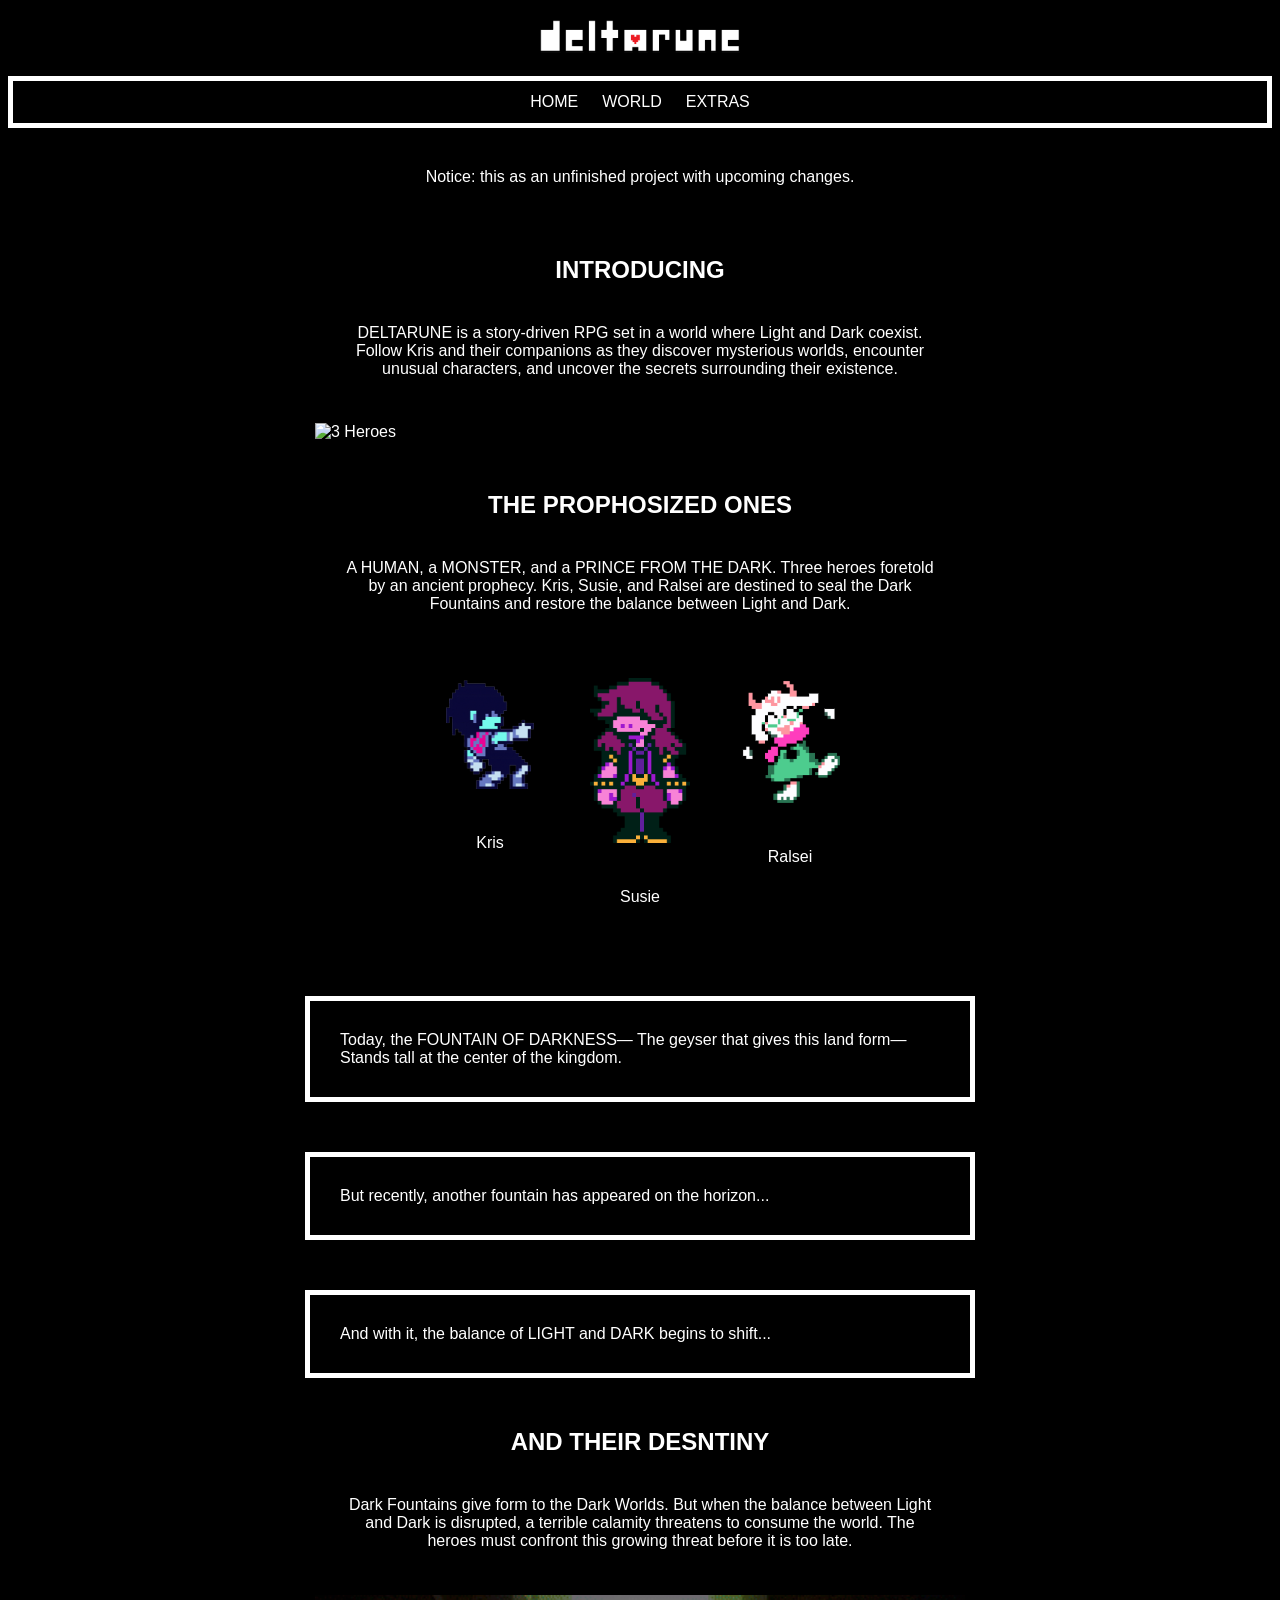
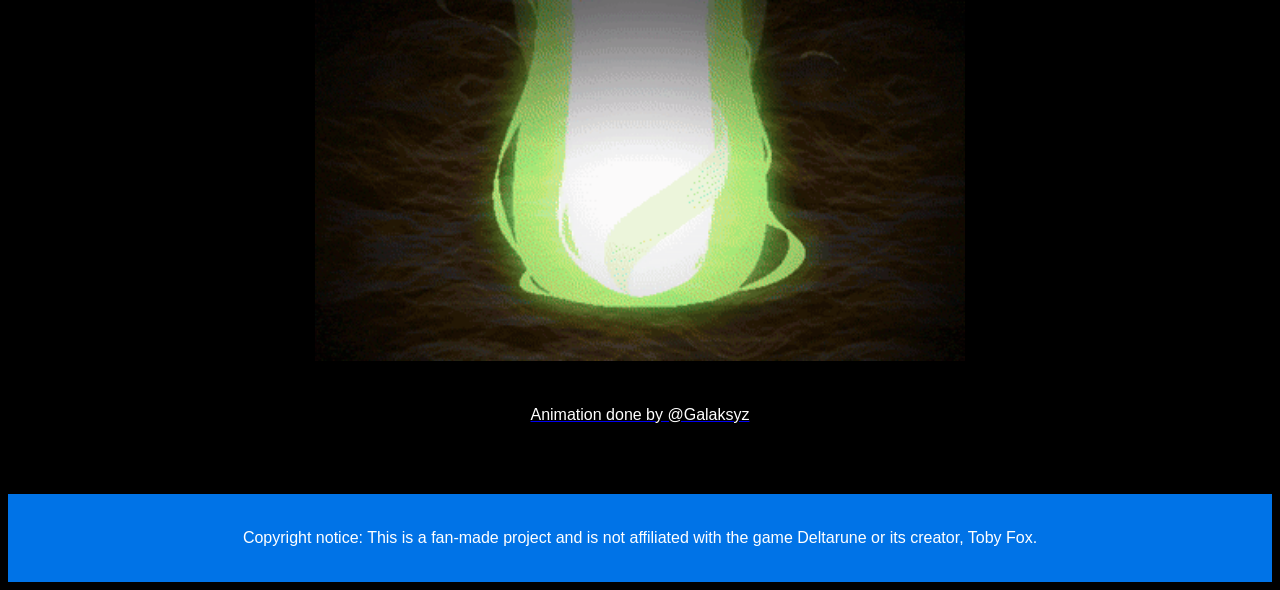
==== index.html @ ee52f7cb "Initial website upload" ====
<!DOCTYPE html>

<html>
<head>
    <meta charset="utf-8">
    <title>DELTARUNE Fan Website</title>
    <link rel="stylesheet" href="css/style.css">
</head>

<body>
    <header>
        <img class="deltarune" src="images/Deltarune.png" alt="DELTARUNE">
    </header>
    <nav>
        <a href="index.html">HOME</a>
        <a href="world.html">WORLD</a>
        <a href="gag.html">EXTRAS</a>
    </nav>
    <main>
        <section>
            <p class="notice">Notice: this as an unfinished project
            with upcoming changes.
            </p>
            <h2>INTRODUCING</h2>
            <p>DELTARUNE is a story-driven RPG set in a world where Light and Dark coexist. Follow Kris and their companions as they discover mysterious worlds, encounter unusual characters, and uncover the secrets surrounding their existence.</p>
            <img src="images/deltarune_banner.jpg" alt="3 Heroes">
        </section>
        <section>
            <h2>THE PROPHOSIZED ONES</h2>
            <p>A HUMAN, a MONSTER, and a PRINCE FROM THE DARK. Three heroes foretold by an ancient prophecy. Kris, Susie, and Ralsei are destined to seal the Dark Fountains and restore the balance between Light and Dark.</p>
            
            <div class="characters-container">
                <div>
                    <img class="characters" src="images/Kris.png" alt="Kris">
                    <p>Kris</p>
                </div>
                <div>
                    <img class="characters" src="images/Susie.png" alt="Susie">
                    <p>Susie</p>
                </div>
                <div>
                    <img class="characters" src="images/Ralsei.png" alt="Ralsei">
                    <p>Ralsei</p>
                </div>
            </div>
            <p class="dialogue-box">
                Today, the FOUNTAIN OF DARKNESS—
                The geyser that gives this land form—
                Stands tall at the center of the kingdom.
            </p>
            <p class="dialogue-box">
                But recently, another fountain has appeared on the horizon...
            </p>
            <p class="dialogue-box">
                And with it, the balance of LIGHT and DARK begins to shift...
            </p>
        </section>
        <section>
            <h2>AND THEIR DESNTINY</h2>
            <p>Dark Fountains give form to the Dark Worlds. But when the balance between Light and Dark is disrupted, a terrible calamity threatens to consume the world. The heroes must confront this growing threat before it is too late.</p>
            <a href="https://www.youtube.com/watch?v=VBJrv8KwokE&list=RDVBJrv8KwokE&index=1">
                <img class="animated-gifs" src="images/dfountainLoop.gif" alt="EVERLASTING FOUNTAIN">
                <p class="credit">Animation done by @Galaksyz</p>
            </a>
        </section>
    </main>
    <footer>Copyright notice: This is a fan-made project and is not affiliated with the game Deltarune or its creator, Toby Fox.</footer>
</body>
</html>
---- css/style.css ----
body {
    background-color: black;
    font-family: Arial, sans-serif;
    color: white;
}

.deltarune {
    width: 200px;
    height: auto;
    display: block;
    margin: 20px auto;
}

nav {
    border: 5px solid white;
    background-color: black;
    padding: 10px;
    display: flex;
    justify-content: center;
    gap: 20px;
    position: sticky;
    top: 0;
    z-index: 100;
}

    nav a {
        color: white;
        text-decoration: none;
        border: 2px solid transparent;
        transition: color 0.3s ease-in-out, border-color 0.3s ease-in-out;
    }

        nav a:hover {
            color: #F9C54E;
            border-color: #FCAD05;
        }

h2 {
    color: #ffffff;
    text-align: center;
    margin-top: 50px;
}

h3 {
    margin-top: 75px;
    text-align: center;
}

p {
    color: white;
    text-align: center;
    background-color: black;
    padding: 20px;
    max-width: 600px;
    margin: 20px auto;
}

img {
    width: 100%;
    max-width: 650px;
    height: auto;
    display: block;
    margin: 25px auto;
}

.characters-container {
    display: flex;
    justify-content: center;
    flex-wrap: wrap;
    gap: 50px;
}

.characters {
    flex: 1 1;
    max-width: 100px;
    height: auto;
}

.dialogue-box {
    color: white;
    text-align: left;
    background-color: black;
    border: 5px solid white;
    padding: 30px;
    max-width: 600px;
    margin: 50px auto;
}

.animated-gifs {
    margin-top: 25px;
}

.light_locations {
    display: flex;
    justify-content: center;
    flex-wrap: wrap;
    gap: 25px;
}

.dark_locations {
    display: flex;
    justify-content: center;
    flex-wrap: wrap;
    gap: 25px;
}

.light_locations div {
    text-align: center;
}

.location {
    flex: 1 1 200px;
    max-width: 200px;
    height: auto;
    border: 5px solid white;
    transition: border-color 0.3s ease-in-out;
}

    .location:hover {
        border-color: #FCAD05;
    }

    .deltarune_video {
        width: 100%;
        max-width: 600px;
        aspect-ratio: 16 / 9;
        margin: auto;
        margin-top: 50px;
    }

    .deltarune_video iframe {
        width: 100%;
        height: 100%;
        display: block;
    }
    
    .credit {
        text-align: center;
    }

    footer {
        text-align: center;
        background-color: #0073e7;
        padding: 35px;
        margin-top: 50px;
    }
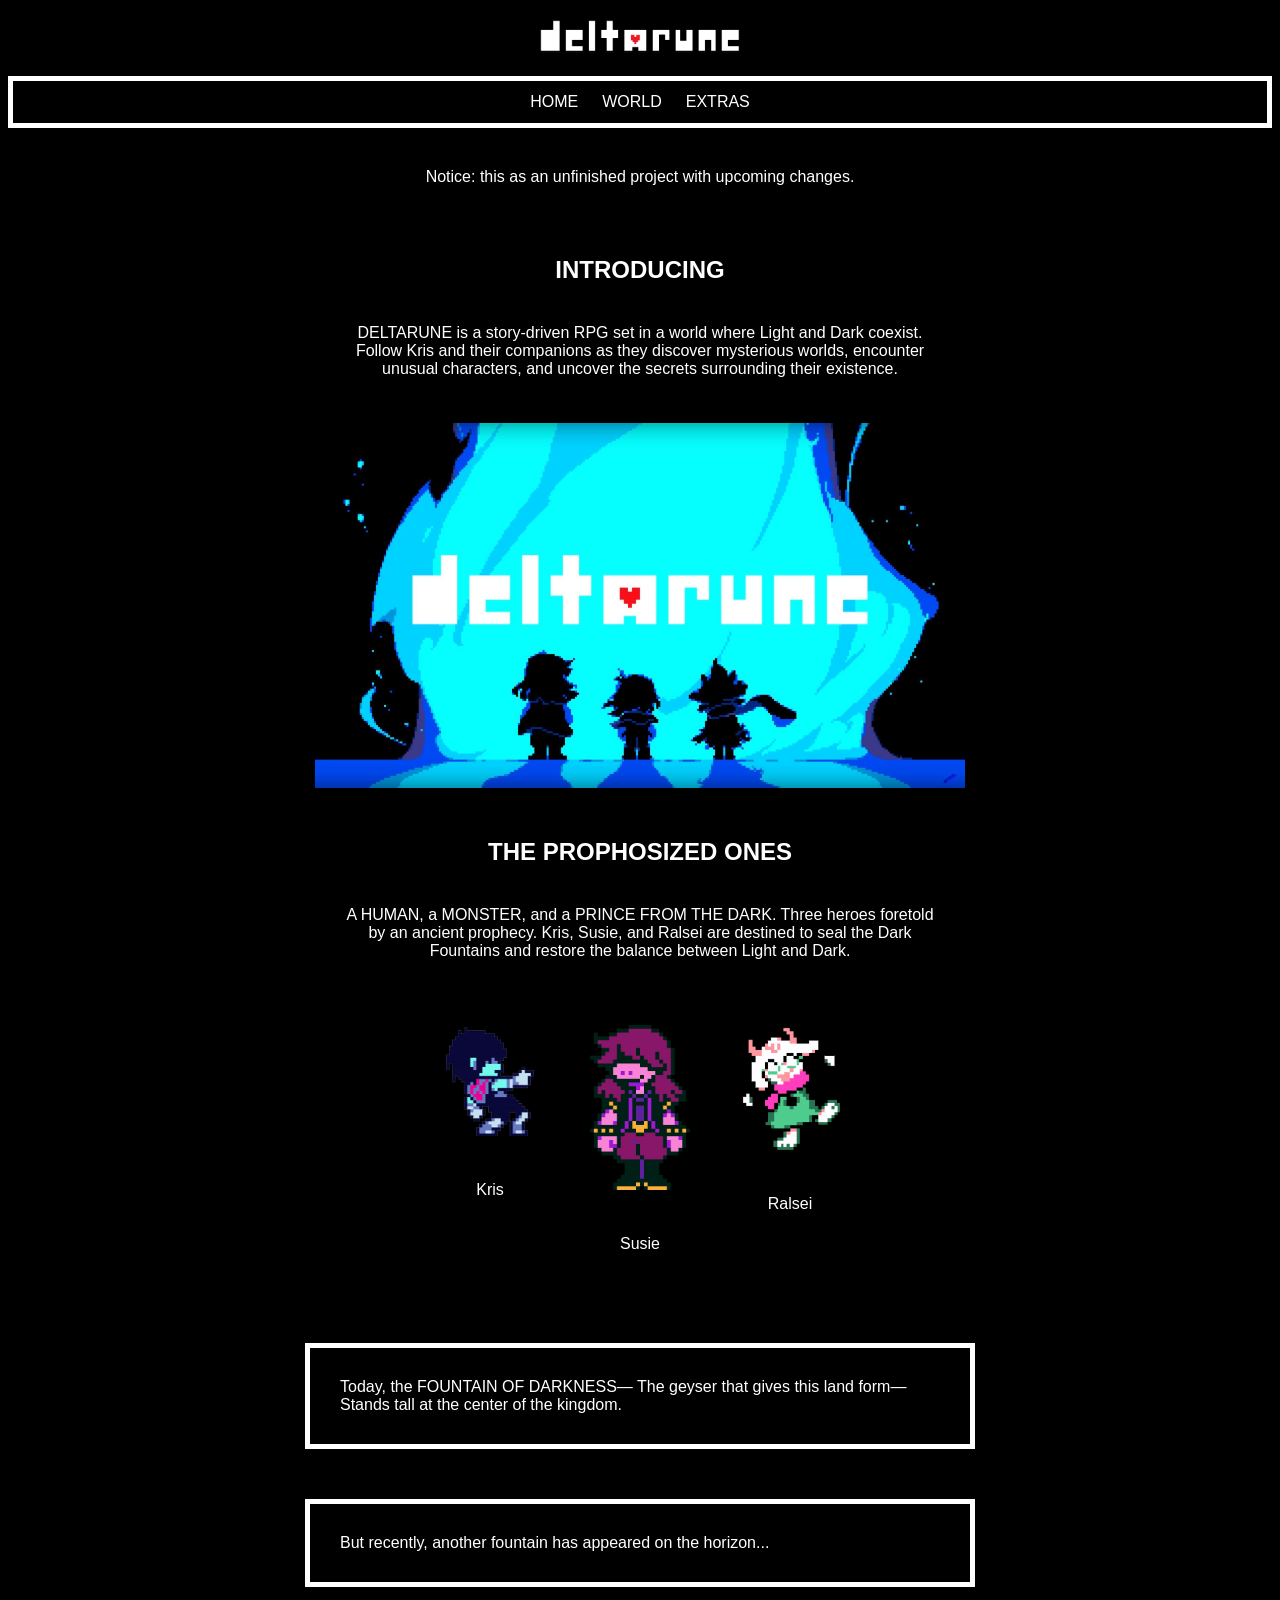
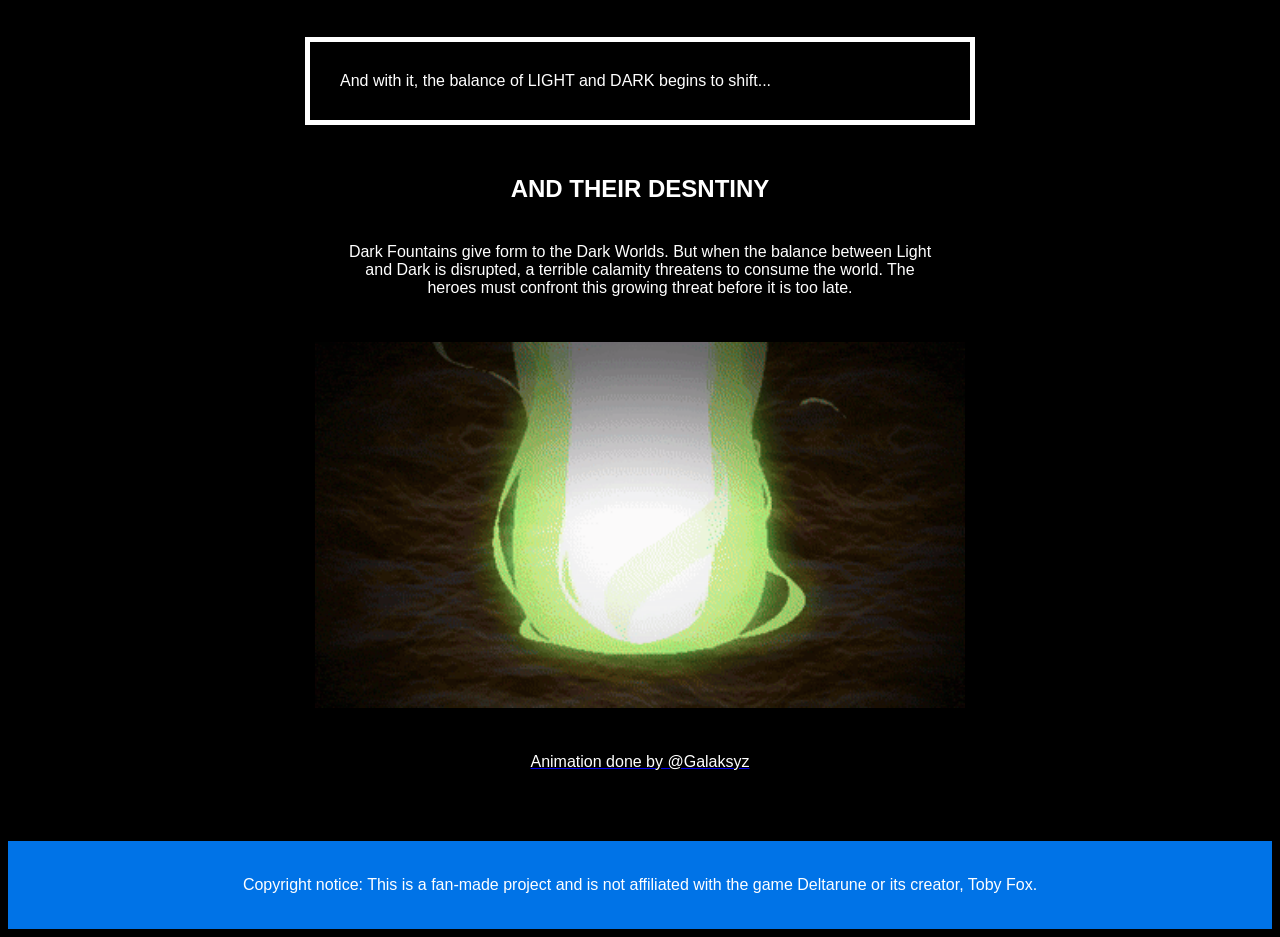
==== commit c8d97633: "Fix HTML formatting and structure" ====
--- a/index.html
+++ b/index.html
@@ -23,7 +23,7 @@
             </p>
             <h2>INTRODUCING</h2>
             <p>DELTARUNE is a story-driven RPG set in a world where Light and Dark coexist. Follow Kris and their companions as they discover mysterious worlds, encounter unusual characters, and uncover the secrets surrounding their existence.</p>
-            <img src="images/deltarune_banner.jpg" alt="3 Heroes">
+            <img src="images/Deltarune_banner.jpg" alt="3 Heroes">
         </section>
         <section>
             <h2>THE PROPHOSIZED ONES</h2>
@@ -66,4 +66,4 @@
     </main>
     <footer>Copyright notice: This is a fan-made project and is not affiliated with the game Deltarune or its creator, Toby Fox.</footer>
 </body>
-</html>+</html>
